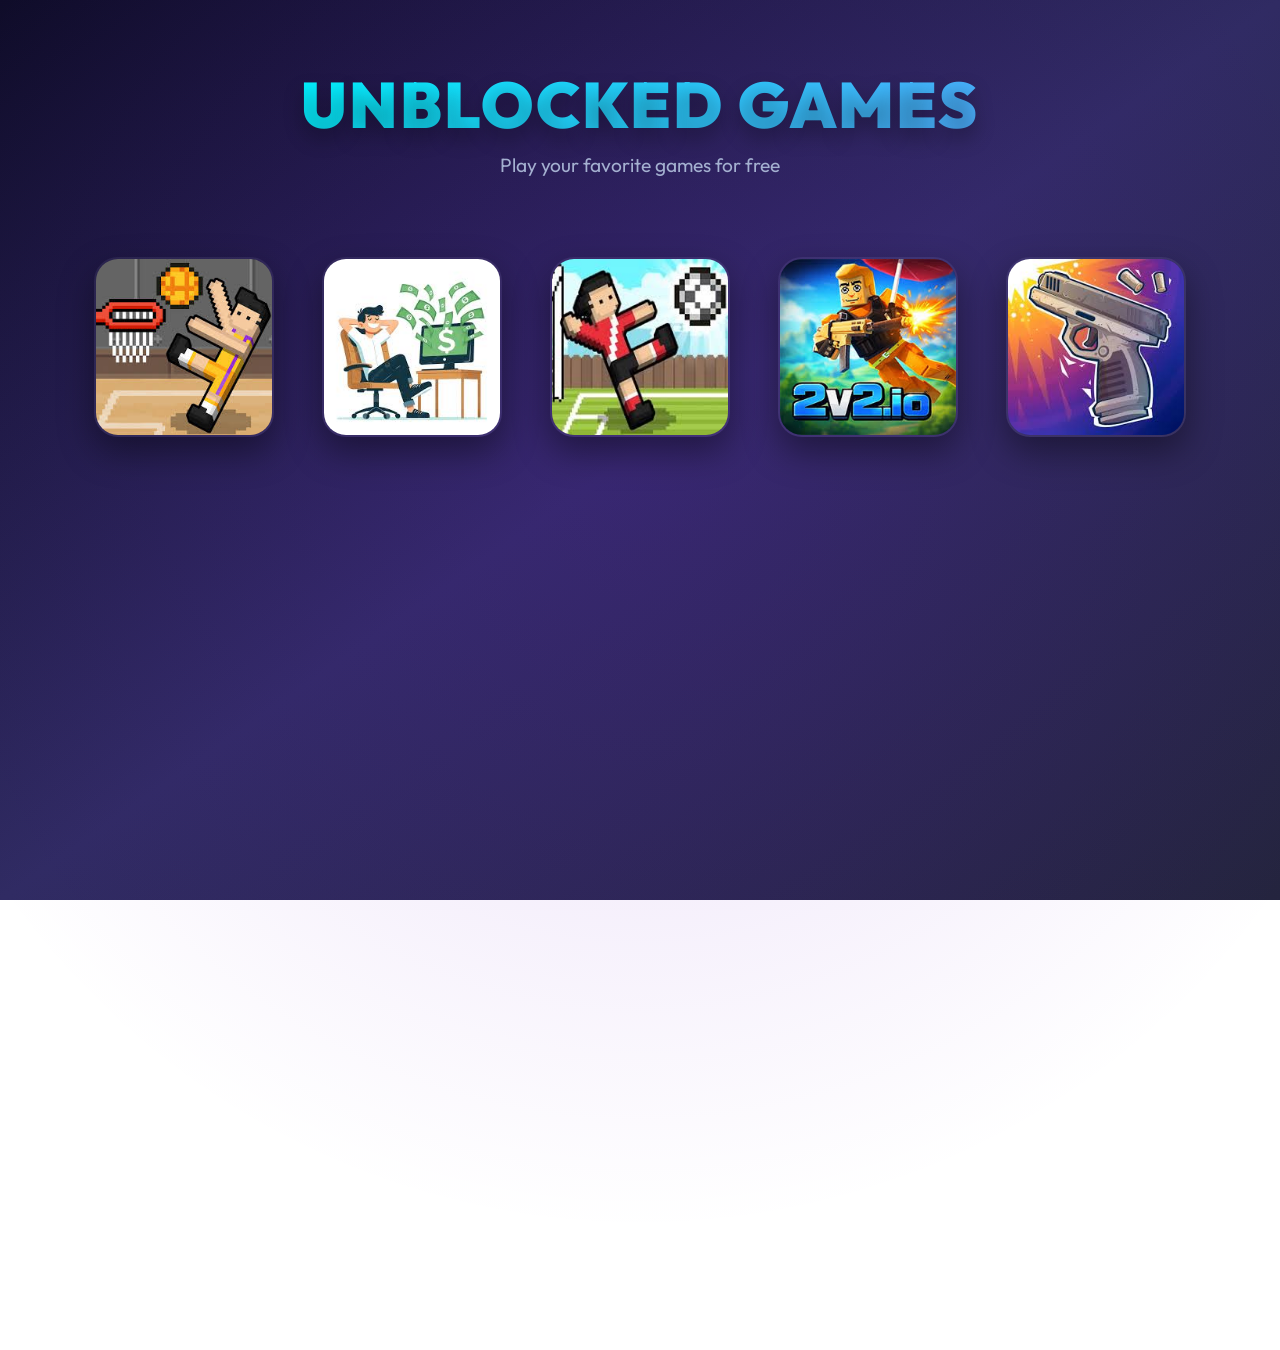
==== index.html @ 1095c93d "update" ====
<!doctype html>
<html lang="en">
  <head>
    <meta charset="UTF-8" />
    <meta name="viewport" content="width=device-width, initial-scale=1.0" />
    <title>Unblocked games</title>
    <link rel="stylesheet" href="style.css" />
  </head>
  <body>
    <header>
      <h1 class="title">Unblocked Games</h1>
      <p class="subtitle">Play your favorite games for free</p>
    </header>

    <main class="games-container">
      <a href="https://adamben8p-cpu.github.io/BasketRandom/" target="_blank" class="game-card">
        <img src="basketrandom.jfif" alt="Basket Random" />
      </a>

      <a href="https://my-gamble-site.vercel.app/" target="_blank" class="game-card secondgame">
        <img src="fakestake.jfif" alt="Fake Stake" />
      </a>

      <a href="https://unblocked-games-786.github.io/Soccer-Random/" target="_blank" class="game-card thirdgame">
        <img src="soccerrandom.jfif" alt="Soccer Random" />
      </a>

      <a href="https://2v2.io/" target="_blank" class="game-card fourthgame">
        <img src="2v2.io.jfif" alt="2v2.io" />
      </a>

      <a href="https://23azostore.github.io/s/gunspin/" target="_blank" class="game-card fifthgame">
        <img src="gunspin.jfif" alt="Gunspin" />
      </a>
    </main>
  </body>
</html>
---- style.css ----
@import url('https://fonts.googleapis.com/css2?family=Outfit:wght@400;700;900&display=swap');

:root {
  --primary: #6a11cb;
  --secondary: #2575fc;
  --bg-color: #0f0c29;
}

* {
  box-sizing: border-box;
  margin: 0;
  padding: 0;
}

body {
  font-family: 'Outfit', sans-serif;
  min-height: 100vh;
  background: linear-gradient(to bottom right, #0f0c29, #302b63, #24243e);
  background-attachment: fixed;
  color: white;
  display: flex;
  flex-direction: column;
  align-items: center;
  overflow-x: hidden;
}

body::before {
  content: "";
  position: absolute;
  top: -50%;
  left: -50%;
  width: 200%;
  height: 200%;
  background: radial-gradient(circle at center, rgba(106, 17, 203, 0.15) 0%, transparent 50%);
  animation: bgGlow 15s infinite alternate linear;
  z-index: -1;
  pointer-events: none;
}

@keyframes bgGlow {
  0% { transform: scale(1) translate(0, 0); }
  50% { transform: scale(1.2) translate(5%, 5%); }
  100% { transform: scale(1) translate(-5%, -5%); }
}

header {
  text-align: center;
  margin: 4rem 0 3rem 0;
  padding: 0 2rem;
}

.title {
  font-size: clamp(2.5rem, 5vw, 4.5rem);
  font-weight: 900;
  text-transform: uppercase;
  letter-spacing: 2px;
  background: linear-gradient(135deg, #00f2fe 0%, #4facfe 100%);
  -webkit-background-clip: text;
  -webkit-text-fill-color: transparent;
  background-clip: text;
  text-shadow: 0 10px 20px rgba(0, 0, 0, 0.3);
  margin-bottom: 0.5rem;
}

.subtitle {
  font-size: 1.2rem;
  color: #a4b0d0;
  font-weight: 400;
}

.games-container {
  display: flex;
  flex-wrap: wrap;
  justify-content: center;
  gap: 3rem;
  padding: 2rem;
  max-width: 1200px;
  width: 100%;
}

.game-card {
  position: relative;
  display: block;
  width: 180px;
  height: 180px;
  border-radius: 24px;
  text-decoration: none;
  /* Allow the ::before glow to expand beyond the card bounds */
}

/* Gradient glow that appears on hover */
.game-card::before {
  content: "";
  position: absolute;
  inset: -5px; /* Pull it outside a little or let scale handle it */
  border-radius: 28px;
  background: linear-gradient(135deg, #a18cd1 0%, #fbc2eb 100%);
  background: linear-gradient(135deg, #6a11cb 0%, #2575fc 100%);
  opacity: 0;
  transition: opacity 0.4s ease, transform 0.4s cubic-bezier(0.175, 0.885, 0.32, 1.275);
  z-index: 0;
  filter: blur(15px);
}

.game-card:hover::before {
  opacity: 1;
  transform: scale(1.15); /* Expand the glow ring */
}

.game-card img {
  position: relative;
  width: 100%;
  height: 100%;
  object-fit: cover;
  border-radius: 24px;
  box-shadow: 0 15px 35px rgba(0, 0, 0, 0.4);
  transition: transform 0.4s cubic-bezier(0.175, 0.885, 0.32, 1.275), border-color 0.4s;
  border: 2px solid rgba(255, 255, 255, 0.05);
  z-index: 1; /* Keep it above the glow */
}

.game-card:hover img {
  transform: scale(1.1);
  border-color: rgba(255, 255, 255, 0.2);
}
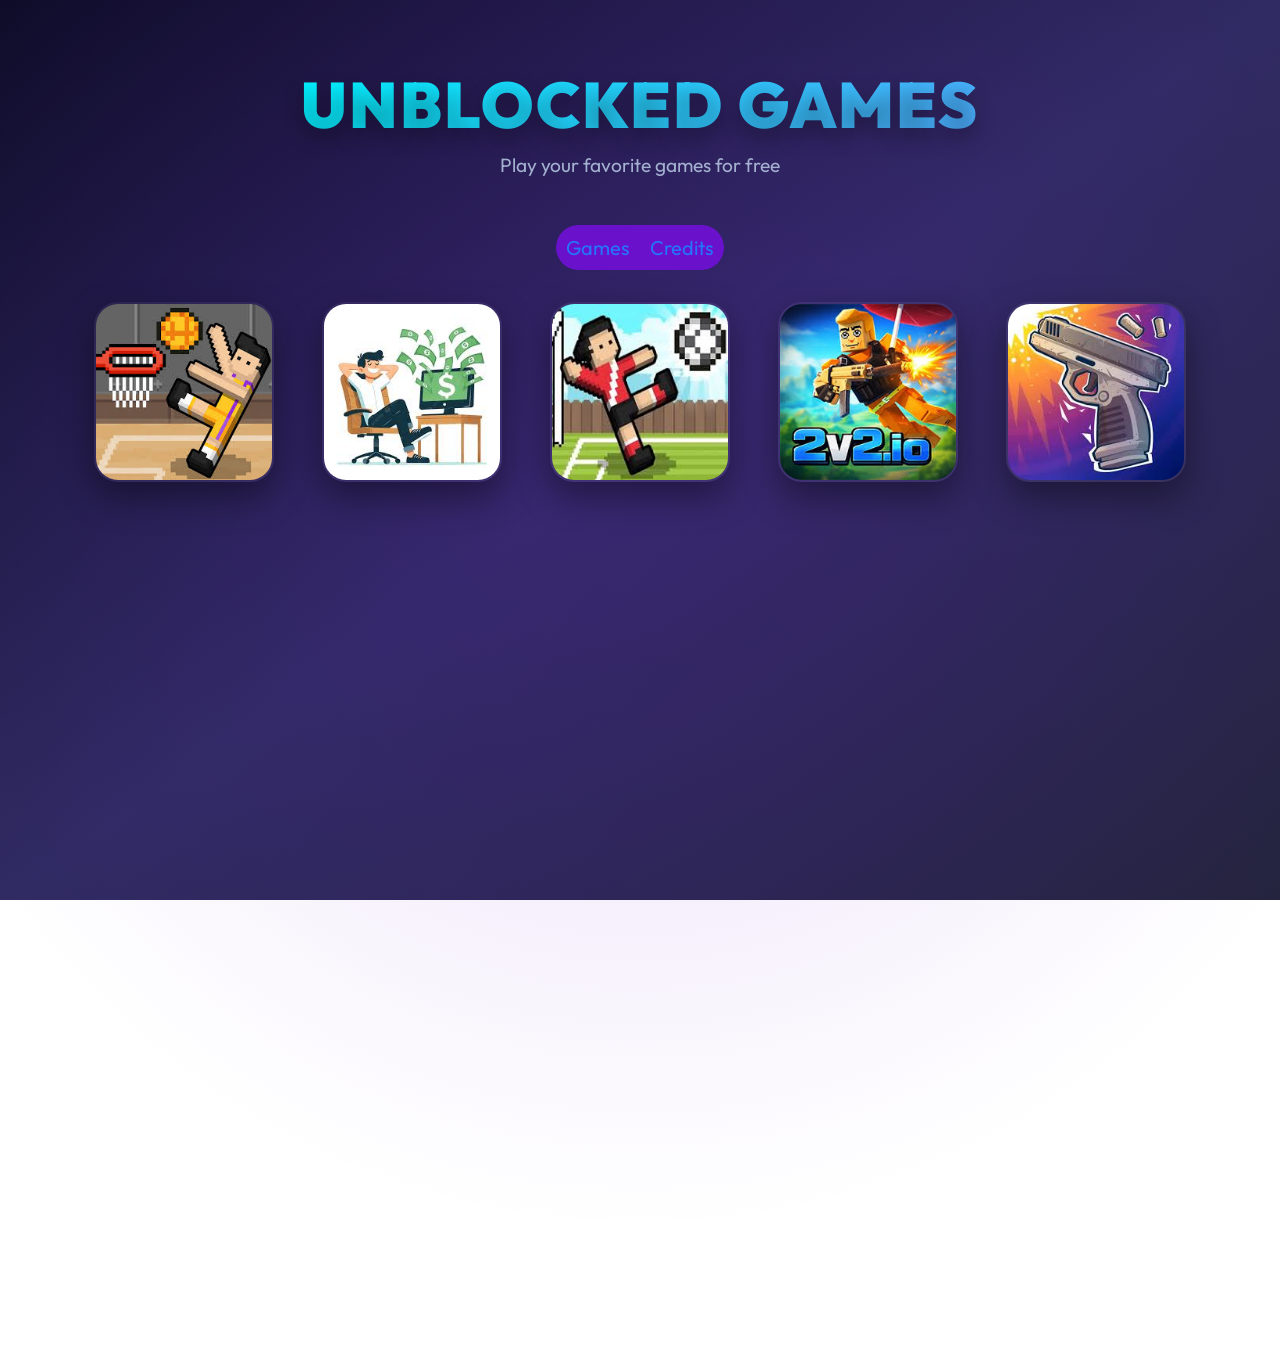
==== commit 8f275b06: "new navbar" ====
--- a/index.html
+++ b/index.html
@@ -12,16 +12,35 @@
       <p class="subtitle">Play your favorite games for free</p>
     </header>
 
+    <nav class="navbar">
+      <ul>
+        <li><a href="index.html">Games</a></li>
+        <li><a href="credits.html">Credits</a></li>
+      </ul>
+    </nav>
+
     <main class="games-container">
-      <a href="https://adamben8p-cpu.github.io/BasketRandom/" target="_blank" class="game-card">
+      <a
+        href="https://adamben8p-cpu.github.io/BasketRandom/"
+        target="_blank"
+        class="game-card"
+      >
         <img src="basketrandom.jfif" alt="Basket Random" />
       </a>
 
-      <a href="https://my-gamble-site.vercel.app/" target="_blank" class="game-card secondgame">
+      <a
+        href="https://my-gamble-site.vercel.app/"
+        target="_blank"
+        class="game-card secondgame"
+      >
         <img src="fakestake.jfif" alt="Fake Stake" />
       </a>
 
-      <a href="https://unblocked-games-786.github.io/Soccer-Random/" target="_blank" class="game-card thirdgame">
+      <a
+        href="https://unblocked-games-786.github.io/Soccer-Random/"
+        target="_blank"
+        class="game-card thirdgame"
+      >
         <img src="soccerrandom.jfif" alt="Soccer Random" />
       </a>
 
@@ -29,7 +48,11 @@
         <img src="2v2.io.jfif" alt="2v2.io" />
       </a>
 
-      <a href="https://23azostore.github.io/s/gunspin/" target="_blank" class="game-card fifthgame">
+      <a
+        href="https://23azostore.github.io/s/gunspin/"
+        target="_blank"
+        class="game-card fifthgame"
+      >
         <img src="gunspin.jfif" alt="Gunspin" />
       </a>
     </main>
--- a/style.css
+++ b/style.css
@@ -123,3 +123,30 @@
   transform: scale(1.1);
   border-color: rgba(255, 255, 255, 0.2);
 }
+
+.navbar ul{
+  font-size: 20px;
+  list-style-type: none;
+  background-color: #6a11cb;
+  padding: 0px;
+  margin: 0px;
+  overflow: hidden;
+  border-radius: 25px;
+}
+
+.navbar a{
+  color: #2575fc;
+  text-decoration: none;
+  padding: 10px;
+  display: block;
+  text-align: center;
+}
+
+.navbar a:hover{
+  border-style: solid;
+  border-radius: 25px;
+}
+
+.navbar li{
+  float: left;
+}
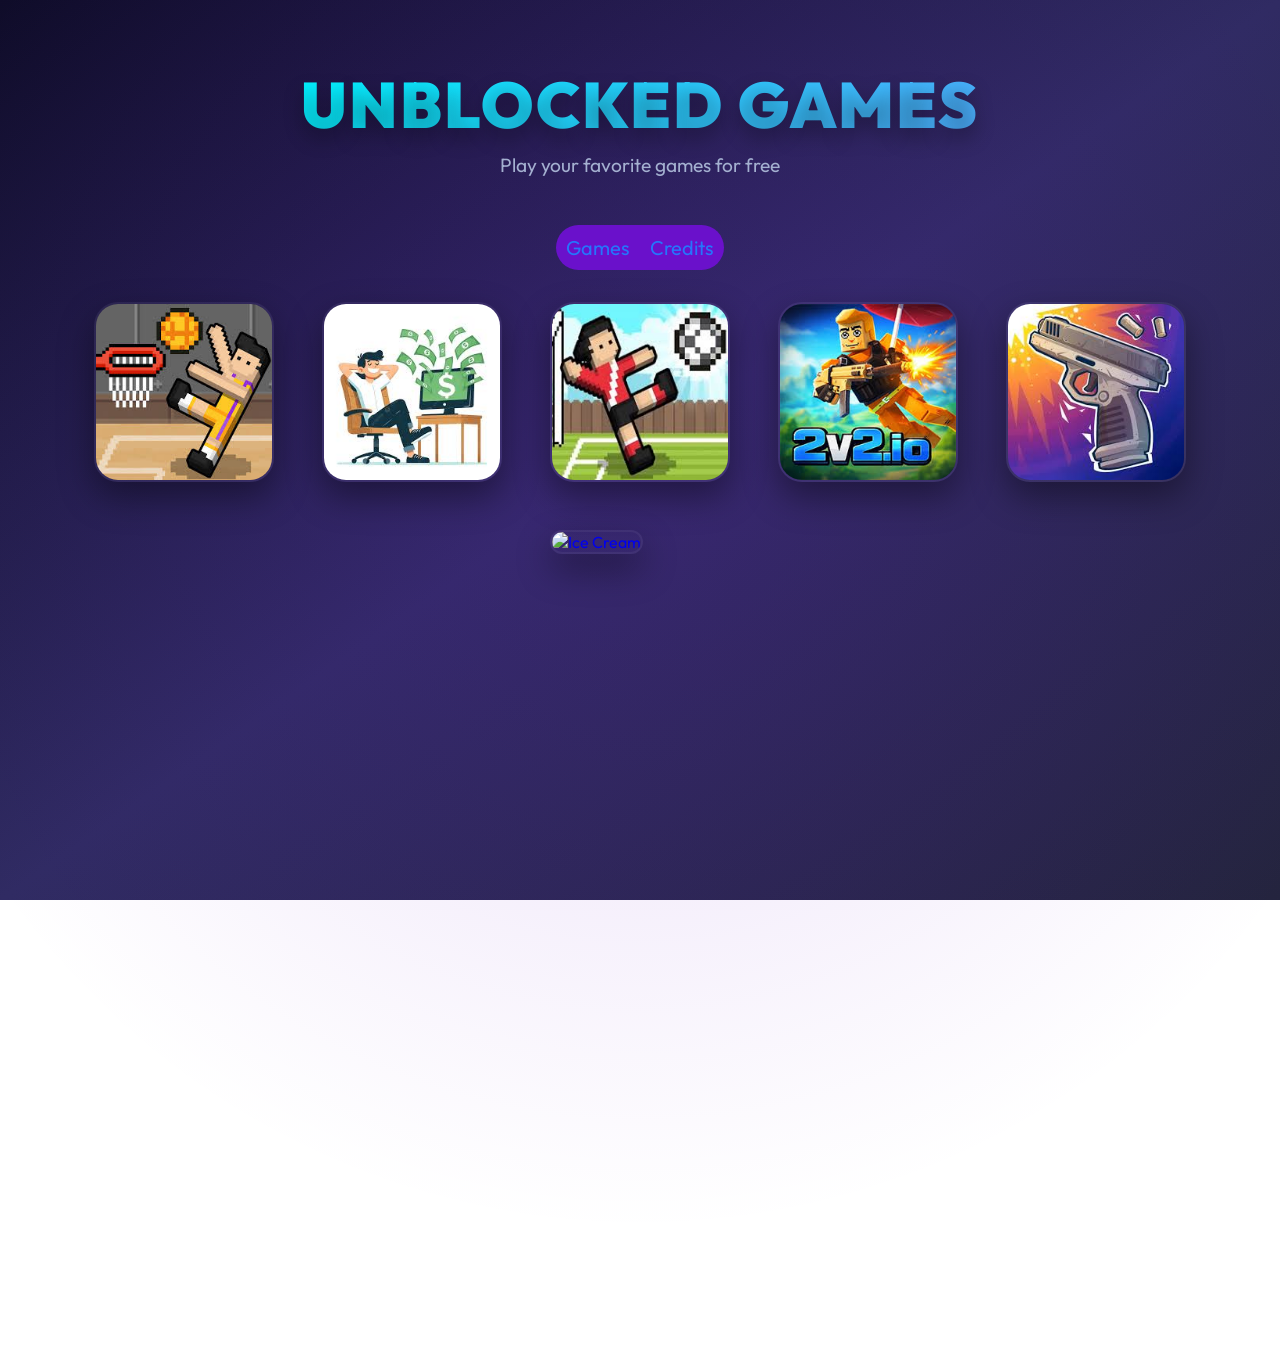
==== commit b87e7af5: "ice cream game" ====
--- a/index.html
+++ b/index.html
@@ -55,6 +55,14 @@
       >
         <img src="gunspin.jfif" alt="Gunspin" />
       </a>
+
+      <a
+        href="https://geet.in.net/get/bad-ice-cream/game.html"
+        target="_blank"
+        class="game-card sixthgame"
+      >
+        <img src="https://bad-ice-cream-unblocked.github.io/images/bad-ice-cream-unblocked.png" alt="Ice Cream" />
+      </a>
     </main>
   </body>
 </html>
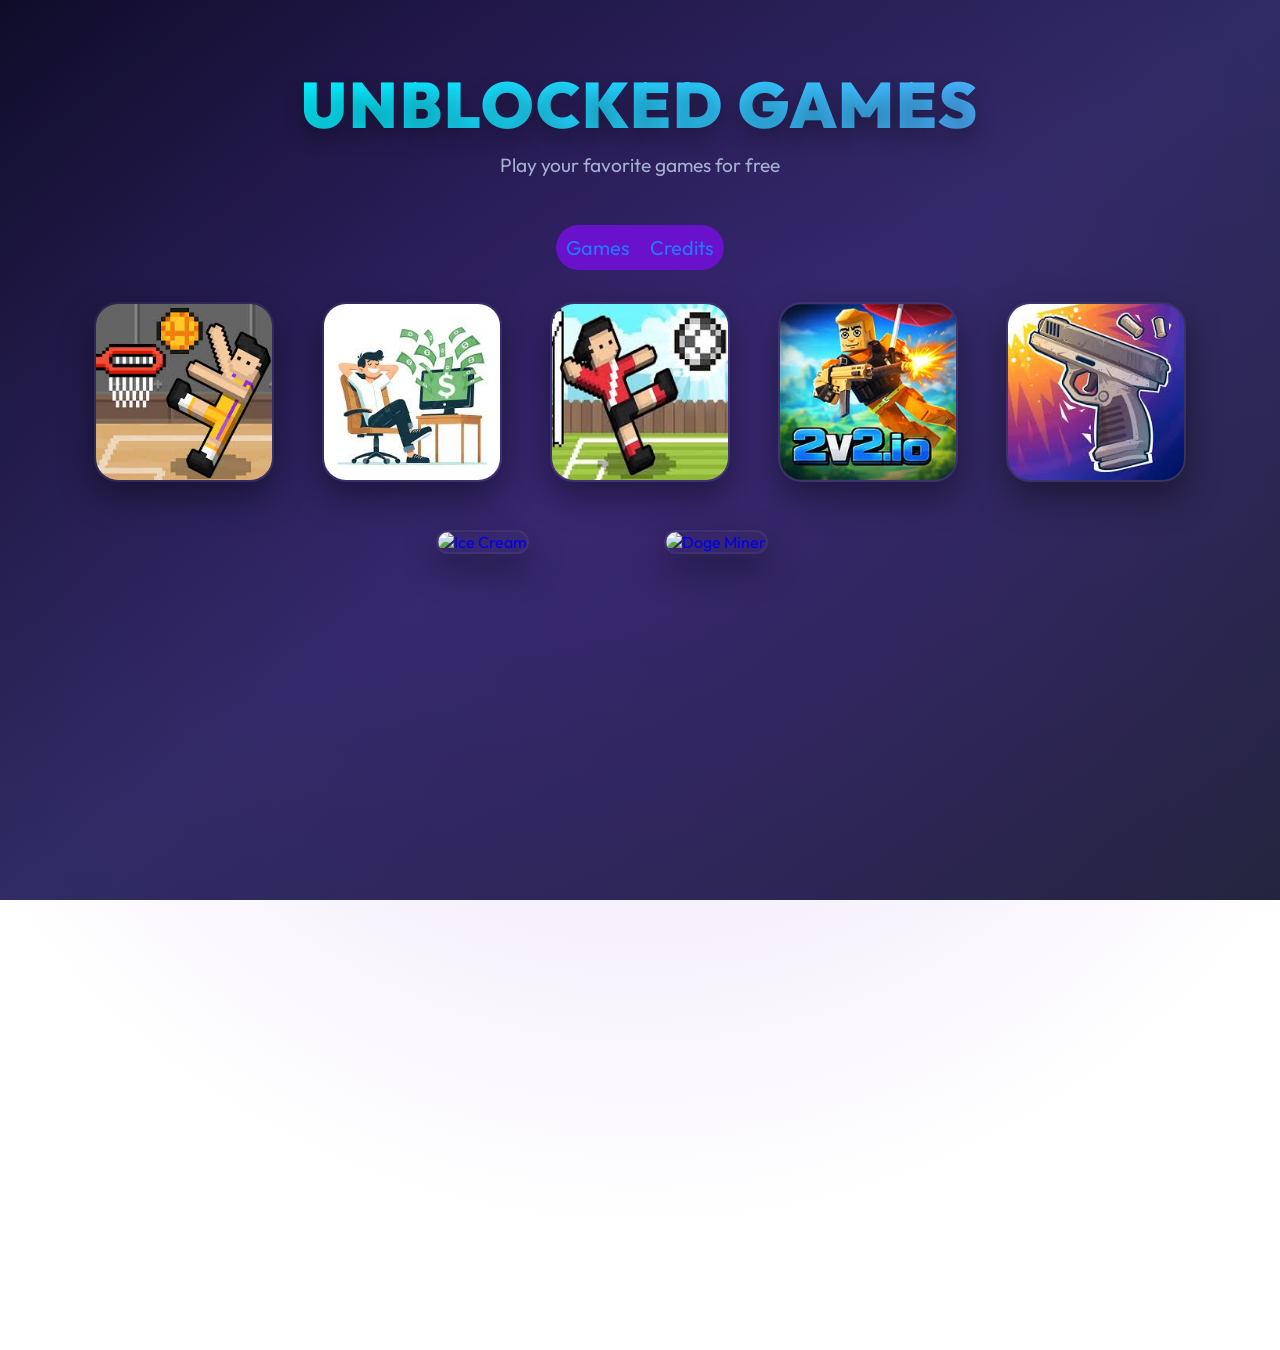
==== commit 2ff8f9f1: "dogminer game" ====
--- a/index.html
+++ b/index.html
@@ -61,7 +61,21 @@
         target="_blank"
         class="game-card sixthgame"
       >
-        <img src="https://bad-ice-cream-unblocked.github.io/images/bad-ice-cream-unblocked.png" alt="Ice Cream" />
+        <img
+          src="https://bad-ice-cream-unblocked.github.io/images/bad-ice-cream-unblocked.png"
+          alt="Ice Cream"
+        />
+      </a>
+
+      <a
+        href="https://geet.in.net/get/doge-miner/game.html"
+        target="_blank"
+        class="game-card seventhgame"
+      >
+        <img
+          src="https://dogeminer.se/img/dogeminer_300x300.png"
+          alt="Doge Miner"
+        />
       </a>
     </main>
   </body>
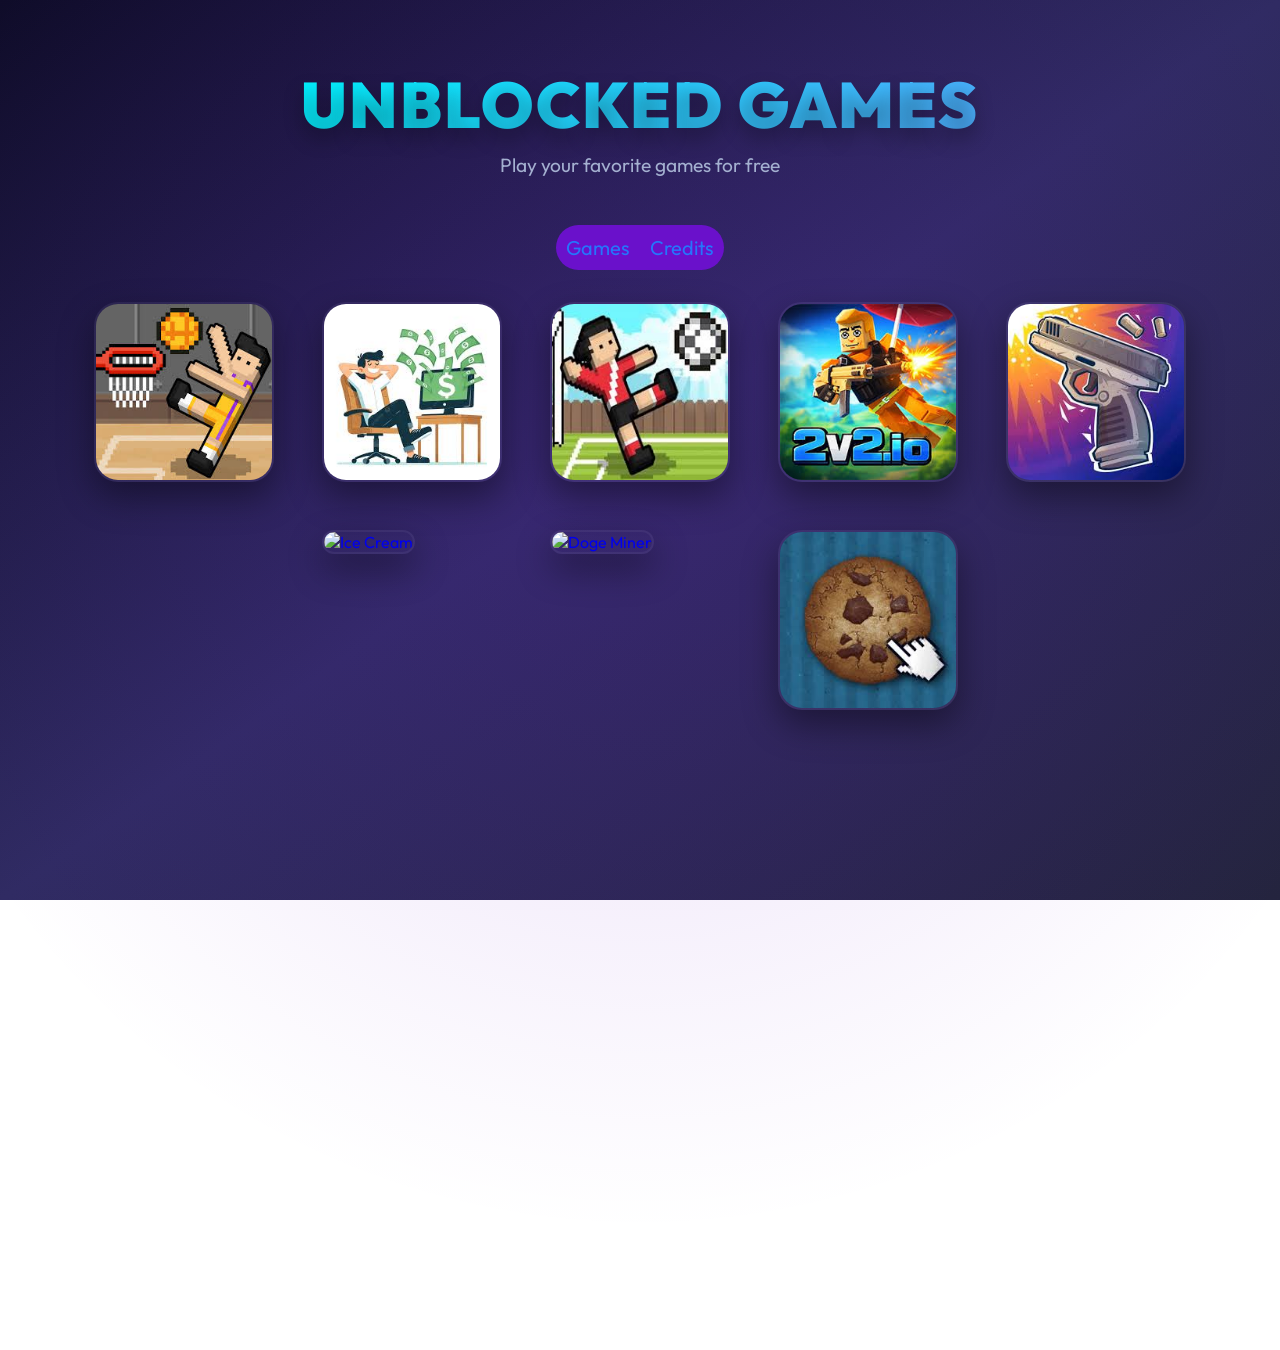
==== commit 0d6e7300: "cooke clicker" ====
--- a/index.html
+++ b/index.html
@@ -77,6 +77,17 @@
           alt="Doge Miner"
         />
       </a>
+
+      <a
+        href="https://geet.in.net/get/cookie-clicker/game.html"
+        target="_blank"
+        class="game-card eiththgame"
+      >
+        <img
+          src="[data-uri]"
+          alt="Cookie Clicker"
+        />
+      </a>
     </main>
   </body>
 </html>
